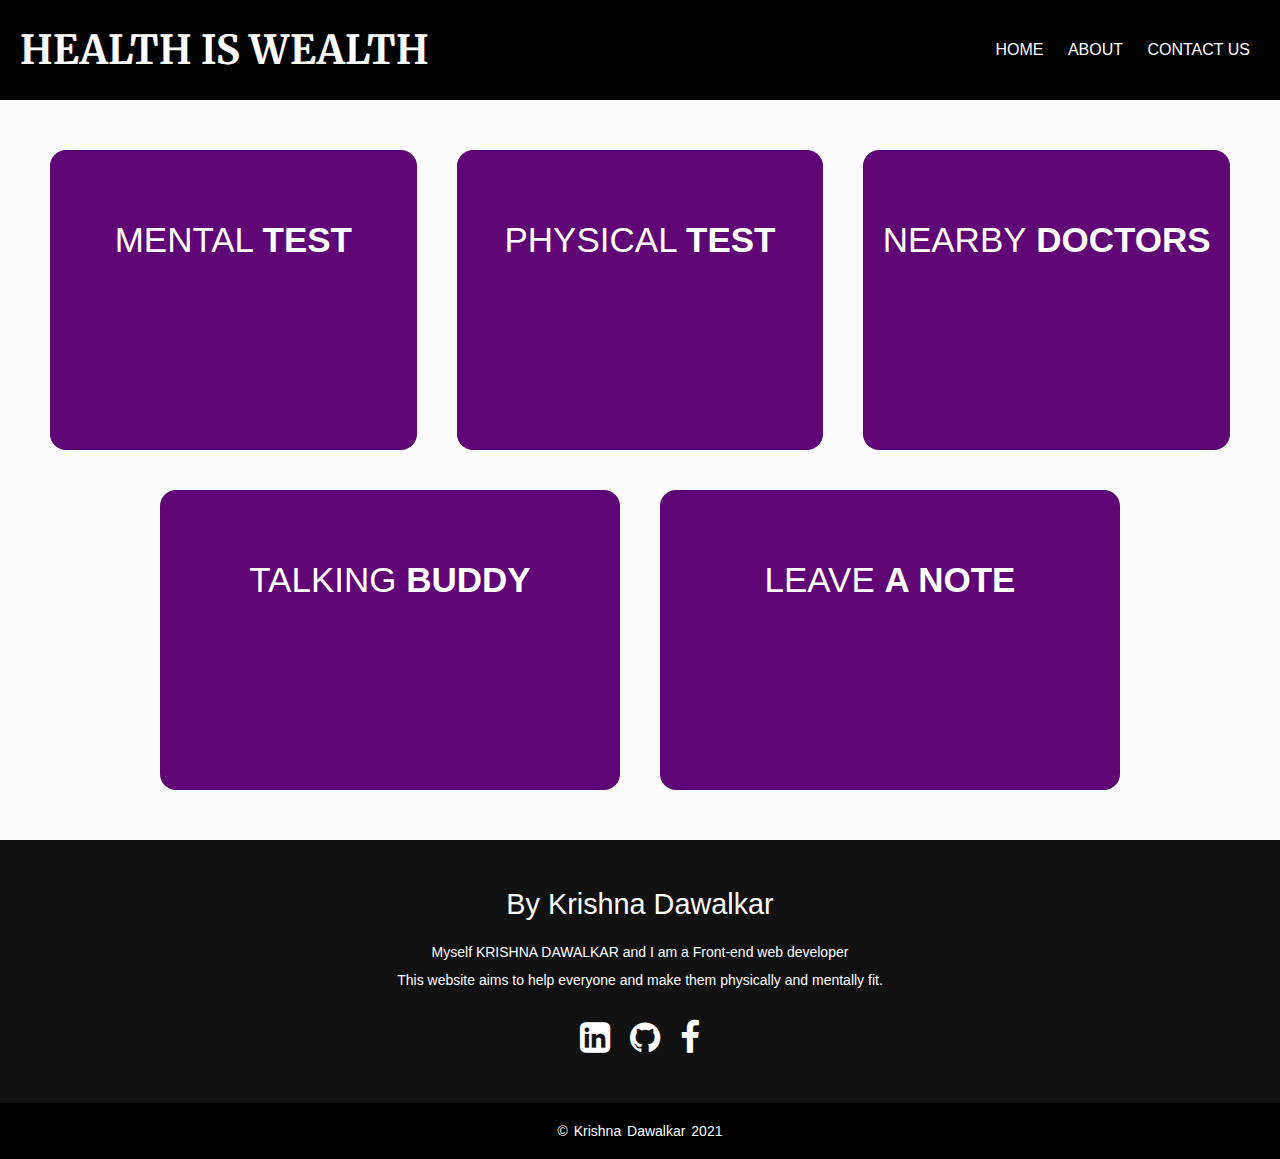
==== index.html @ 71a93129 "Created Health is Wealth Website." ====
<!DOCTYPE html>
<html lang="en" dir="ltr">

<head>
  <meta charset="utf-8">
  <meta name="viewport" content="width=device-width, initial-scale=1.0">
  <title>Health is Wealth</title>
  <link rel="stylesheet" href="style.css">
  <link rel="stylesheet" href="https://cdnjs.cloudflare.com/ajax/libs/font-awesome/5.14.0/css/all.min.css">
  <link rel="icon" href="favicon.png" type="image/png">
  <link rel="stylesheet" href="https://cdnjs.cloudflare.com/ajax/libs/font-awesome/4.7.0/css/font-awesome.min.css">
</head>

<body>

  <div class="header">
    <h2 class="logo">Health is Wealth</h2>
    <input type="checkbox" id="chk">
    <label for="chk" class="show-menu-btn">
      <i class="fas fa-ellipsis-h"></i>
    </label>

    <ul class="menu">

      <a href="/index.html">Home</a>
      <a href="/navbar/aboutus.html">About</a>
      <a href="/navbar/contactus.html">Contact us</a>
      <label for="chk" class="hide-menu-btn">

        <i class="fas fa-times"></i>

      </label>
    </ul>
  </div>




  <!--image card layout start-->
  <div class="container">
    <!--image row start-->
    <div class="row">
      <!--image card start-->
      <div class="image">
        <img src="/desks/arts.jpg" alt="">
        <div class="details">
          <h2>mental <span>test</span></h2>
          <p>You can test yourself with our mental health tester, it's just few questions and you're good to go.</p>
          <div class="more">
            <a href="/mental/mental_index.html" class="read-more">Lets <span>Go</span></a>

          </div>
        </div>
      </div>
      <!--image card end-->
      <!--image card start-->
      <div class="image">
        <img src="/desks/cultural.jpg" alt="">
        <div class="details">
          <h2>physical <span>Test</span></h2>
          <p>You can test yourself with our physical health tester, it's just few questions and you're good to go.</p>

          <div class="more">
            <a href="/physical/physical_index.html" class="read-more">Lets <span>Go</span></a>

          </div>
        </div>
      </div>
      <!--image card end-->
      <!--image card start-->
      <div class="image">
        <img src="/desks/documentation.png" alt="">
        <div class="details">
          <h2>Nearby<span> Doctors</span></h2>
          <p>Say Hello to India's top doctors via video consultation, get digital prescriptions,
            order medicines, book doctor appointments & lab tests, find doctors near your home.</p>
          <div class="more">
            <a href="/nearbydr/nearbydr.html" class="read-more">Lets <span>Go</span></a>

          </div>
        </div>
      </div>
      <!--image card end-->
    </div>
    <!--image row end-->
    <!--image row start-->
    <div class="row">
      <!--image card start-->
      <div class="image">
        <img src="/desks/socialm.jpg" alt="">
        <div class="details">
          <h2>Talking <span>buddy</span></h2>
          <p>Feeling low? Talk to our online buddy and remove all your stress.</p>
          <div class="more">
            <a href="/chatbot/ch.html" class="read-more">Lets <span>go</span></a>

          </div>
        </div>
      </div>
      <!--image card end-->
      <!--image card start-->
      <div class="image">
        <img src="/desks/technical.png" alt="">
        <div class="details">
          <h2>Leave <span>A Note</span></h2>
          <p>You can give your suggestions, feedback, reviews, complaints by leaving a note here.</p>
          <div class="more">
            <a href="/notes/notes.html" class="read-more">Lets <span>go</span></a>

          </div>
        </div>
      </div>
      <!--image card end-->
      <!--image card start-->

      <!--image card end-->
    </div>
    <!--image row end-->
  </div>
  <!--image card layout end-->


  <footer>
    <div class="footer-content">
      <h3>By Krishna Dawalkar</h3>
      <p>Myself KRISHNA DAWALKAR and I am a Front-end web developer<br> This website aims to help everyone and make them
        physically and mentally fit.</p>
      <ul class="socials">
        <li><a href="https://www.linkedin.com/in/krishna-dawalkar-8048911b1/" target="_blank"><i
              class="fa fa-linkedin-square"></i></a></li>
        <li><a href="https://github.com/Krishna-Pradeep-Dawalkar" target="_blank"><i class="fa fa-github"></i></a></li>
        <li><a href="https://www.facebook.com/profile.php?id=100071231344746" target="_blank"><i
              class="fa fa-facebook"></i></a></li>
      </ul>
    </div>
    <div class="footer-bottom">
      <p>&copy Krishna Dawalkar 2021</p>
    </div>
  </footer>
</body>

</html>
---- style.css ----
@import url('https://fonts.googleapis.com/css2?family=Raleway:wght@300;400;500;600;700;800&display=swap');

@import url('https://fonts.googleapis.com/css2?family=Merriweather:wght@900&display=swap');


*{
	margin: 0;
	margin-top: 50px;
	padding: 0;
	box-sizing: border-box;
}

body{
	height: 100vh;
	font-family: "Raleway", sans-serif;
	background:white;
}


*{
	margin: 0;
	padding: 0;
	font-family: "montserrat",sans-serif;
  }
  .header{
	height: 100px;
	background: #010102;
	padding: 0 20px;
	color: #fff;
	font-family: 'Merriweather', serif;
  }
  .logo{
	line-height: 100px;
	float: left;
	text-transform: uppercase;
	font-family: 'Merriweather', serif;
	font-size:2.5rem;
  }
  
  .menu{
	float: right;
	line-height: 100px;
  }
  .menu a{
	color: #fff;
	text-transform: uppercase;
	text-decoration: none;
	padding: 0 10px;
	transition: 0.4s;
  }
  .show-menu-btn,.hide-menu-btn{
	transition: 0.4s;
	font-size: 30px;
	cursor: pointer;
	display: none;
  }
  .show-menu-btn{
	float: right;
  }
  .show-menu-btn i{
	line-height: 100px;
  }
  .menu a:hover,
  .show-menu-btn:hover,
  .hide-menu-btn:hover{
	color: #3498db;
  }
  
  #chk{
	position: absolute;
	visibility: hidden;
	z-index: -1111;
  }


.container{
	margin: 30px;
}

.row{
	width: 100%;
	display: flex;
	justify-content: center;
	flex-wrap: wrap;
}

.image{
	background: #5f0575;
	position: relative;
	flex: 1;
	max-width: 460px;
	height: 300px;
	margin: 20px;
	overflow: hidden;
	border-radius: 1rem;
}

.image img{
	opacity: 0.8;
	position: relative;
	vertical-align: top;
	transition: 0.6s;
	transition-property: opacity;
}

.image:hover img{
	opacity: 1;
}

.image .details{
	z-index: 1;
	position: absolute;
	top: 0;
	right: 0;
	color: #fff;
	width: 100%;
	height: 100%;
}

.image .details h2{
	text-align: center;
	font-size: 35px;
	text-transform: uppercase;
	font-weight: 300;
	margin-top: 70px;
	transition: 0.4s;
	transition-property: transform;
}

.image .details h2 span{
	font-weight: 900;
}

.image:hover .details h2{
	transform: translateY(-30px);
}

.image .details p{
	margin: 30px 30px 0 30px;
	font-size: 18px;
	font-weight: 600;
	text-align: center;
	opacity: 0;
	transition: 0.6s;
	transition-property: opacity, transform;
}

.image:hover .details p{
	opacity: 1;
	transform: translateY(-40px);
}

.more{
	position: absolute;
	background: rgba(255, 255, 255, 0.8);
	width: 100%;
	display: flex;
	justify-content: space-between;
	align-items: center;
	padding: 15px;
	bottom: -60px;
	transition: 0.6s;
	transition-property: bottom;
}

.image:hover .more{
	bottom: 0;
}

.more .read-more{
	color: #000;
	text-decoration: none;
	font-size: 20px;
	font-weight: 500;
	text-transform: uppercase;
}

.more .read-more span{
	font-weight: 900;
}

.more .icon-links i{
	color: #000;
	font-size: 20px;
}

.more .icon-links a:not(:last-child) i{
	margin-right: 20px;
}

/* Responsive CSS */

@media (max-width: 1080px){
	.image{
		flex: 100%;
		max-width: 480px;
	}
}

@media (max-width: 400px){
	.image .details p{
		font-size: 16px;
	}

	.more .read-more, .more .icon-links a i{
		font-size: 18px;
	}
}


*{
    margin: 0;
    padding: 0;
    box-sizing: border-box;
}
body{
    background: #fcfcfc;
}
footer{
    position: relative;
    bottom: 0;
    left: 0;
    right: 0;
    background: #111;
    height: auto;
    width: 100vw;
    font-family: "Open Sans";
    padding-top: 40px;
    color: #fff;
}
.footer-content{
    display: flex;
    align-items: center;
    justify-content: center;
    flex-direction: column;
    text-align: center;
}
.footer-content h3{
    font-size: 1.8rem;
    font-weight: 400;
    text-transform: capitalize;
    line-height: 3rem;
}
.footer-content p{
    max-width: 500px;
    margin: 10px auto;
    line-height: 28px;
    font-size: 14px;
}
.socials{
    
    display: flex;
    align-items: center;
    justify-content: center;
    margin: 1rem 0 3rem 0;
}
.socials li{
	list-style-type:none;
    margin: 0 10px;
	font-size: 1.1rem;
}
.socials a{
  
    color: #fff;
}
.socials a i{
    font-size: 2.2rem;
    transition: color .4s ease;

}
.socials a:hover i{
    color: aqua;
}

.footer-bottom{
    background: #000;
    width: 100vw;
    padding: 20px 0;
    text-align: center;
}
.footer-bottom p{
    font-size: 14px;
    word-spacing: 2px;
    text-transform: capitalize;
}
.footer-bottom span{
    text-transform: uppercase;
    opacity: .4;
    font-weight: 200;
}

.dropbtn {
	background-color: #04AA6D;
	color: white;
	padding: 16px;
	font-size: 16px;
	border: none;
  }
  
  .dropdown {
	position: relative;
	display: inline-block;
  }
  
  .dropdown-content {
	display: none;
	position: absolute;
	background-color: #f1f1f1;
	min-width: 160px;
	box-shadow: 0px 8px 16px 0px rgba(0,0,0,0.2);
	z-index: 1;
  }
  
  .dropdown-content a {
	color: black;
	padding: 12px 16px;
	text-decoration: none;
	display: block;
  }
  
  
  
  .dropdown-content a:hover {background-color: #ddd;}
  
  .dropdown:hover .dropdown-content {display: block;}
  
  .dropdown:hover .dropbtn {background-color: #3e8e41;}
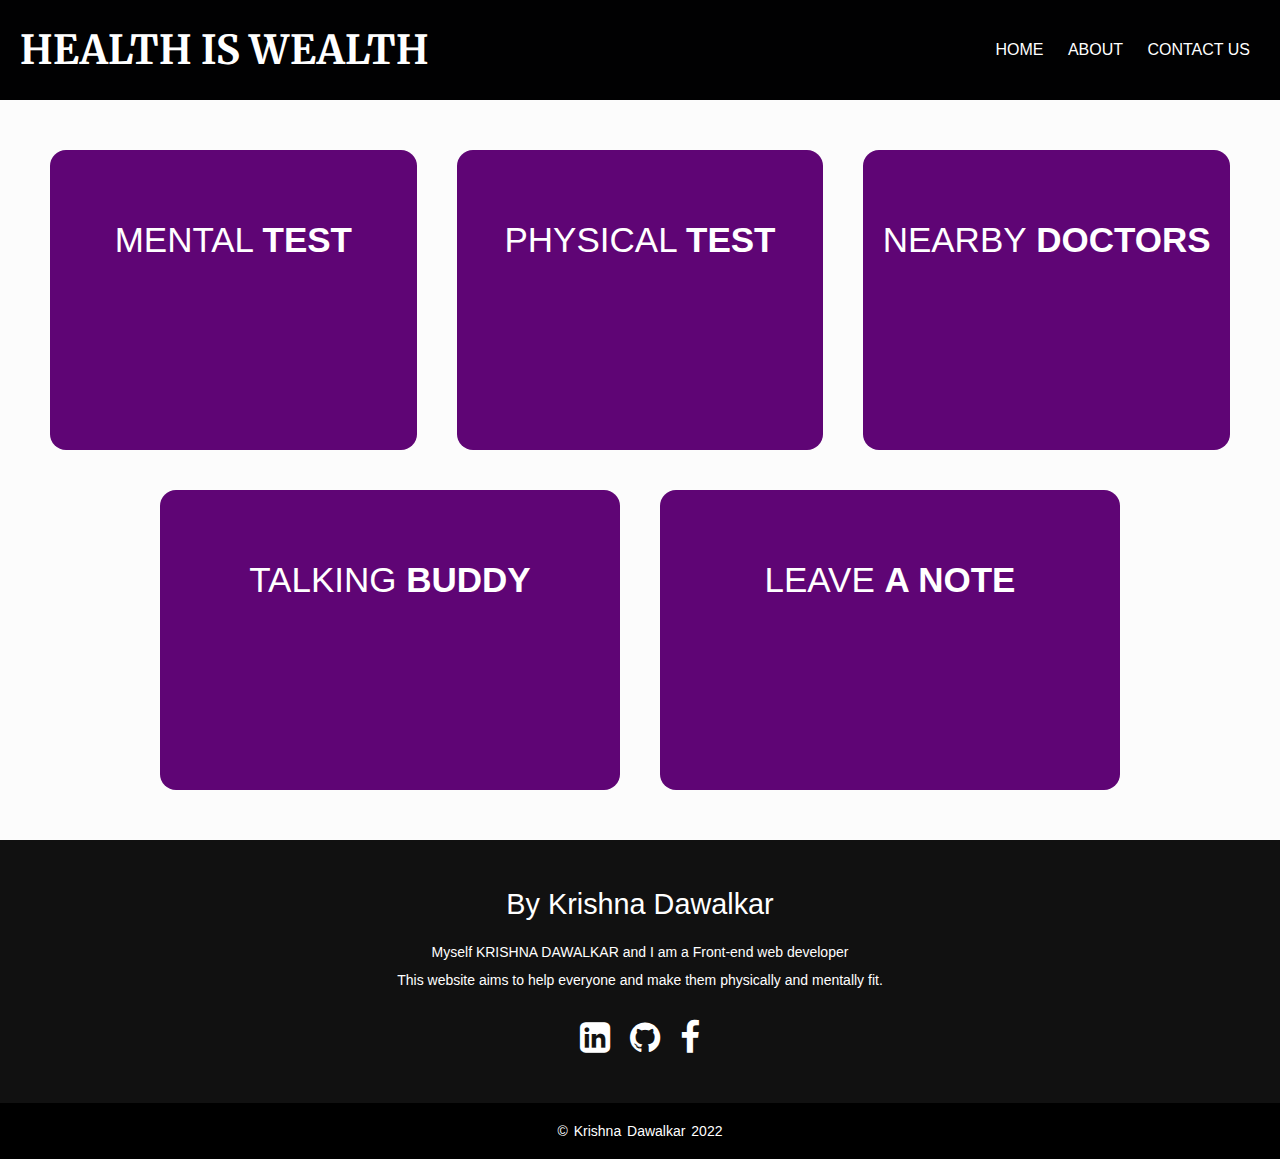
==== commit 91d21fc1: "Update index.html" ====
--- a/index.html
+++ b/index.html
@@ -22,9 +22,9 @@
 
     <ul class="menu">
 
-      <a href="/index.html">Home</a>
-      <a href="/navbar/aboutus.html">About</a>
-      <a href="/navbar/contactus.html">Contact us</a>
+      <a href="./index.html">Home</a>
+      <a href="./navbar/aboutus.html">About</a>
+      <a href="./navbar/contactus.html">Contact us</a>
       <label for="chk" class="hide-menu-btn">
 
         <i class="fas fa-times"></i>
@@ -47,7 +47,7 @@
           <h2>mental <span>test</span></h2>
           <p>You can test yourself with our mental health tester, it's just few questions and you're good to go.</p>
           <div class="more">
-            <a href="/mental/mental_index.html" class="read-more">Lets <span>Go</span></a>
+            <a href="./mental/mental_index.html" class="read-more">Lets <span>Go</span></a>
 
           </div>
         </div>
@@ -61,7 +61,7 @@
           <p>You can test yourself with our physical health tester, it's just few questions and you're good to go.</p>
 
           <div class="more">
-            <a href="/physical/physical_index.html" class="read-more">Lets <span>Go</span></a>
+            <a href="./physical/physical_index.html" class="read-more">Lets <span>Go</span></a>
 
           </div>
         </div>
@@ -75,7 +75,7 @@
           <p>Say Hello to India's top doctors via video consultation, get digital prescriptions,
             order medicines, book doctor appointments & lab tests, find doctors near your home.</p>
           <div class="more">
-            <a href="/nearbydr/nearbydr.html" class="read-more">Lets <span>Go</span></a>
+            <a href="./nearbydr/nearbydr.html" class="read-more">Lets <span>Go</span></a>
 
           </div>
         </div>
@@ -92,7 +92,7 @@
           <h2>Talking <span>buddy</span></h2>
           <p>Feeling low? Talk to our online buddy and remove all your stress.</p>
           <div class="more">
-            <a href="/chatbot/ch.html" class="read-more">Lets <span>go</span></a>
+            <a href="./chatbot/ch.html" class="read-more">Lets <span>go</span></a>
 
           </div>
         </div>
@@ -105,7 +105,7 @@
           <h2>Leave <span>A Note</span></h2>
           <p>You can give your suggestions, feedback, reviews, complaints by leaving a note here.</p>
           <div class="more">
-            <a href="/notes/notes.html" class="read-more">Lets <span>go</span></a>
+            <a href="./notes/notes.html" class="read-more">Lets <span>go</span></a>
 
           </div>
         </div>
@@ -134,9 +134,9 @@
       </ul>
     </div>
     <div class="footer-bottom">
-      <p>&copy Krishna Dawalkar 2021</p>
+      <p>&copy Krishna Dawalkar 2022</p>
     </div>
   </footer>
 </body>
 
-</html>+</html>
